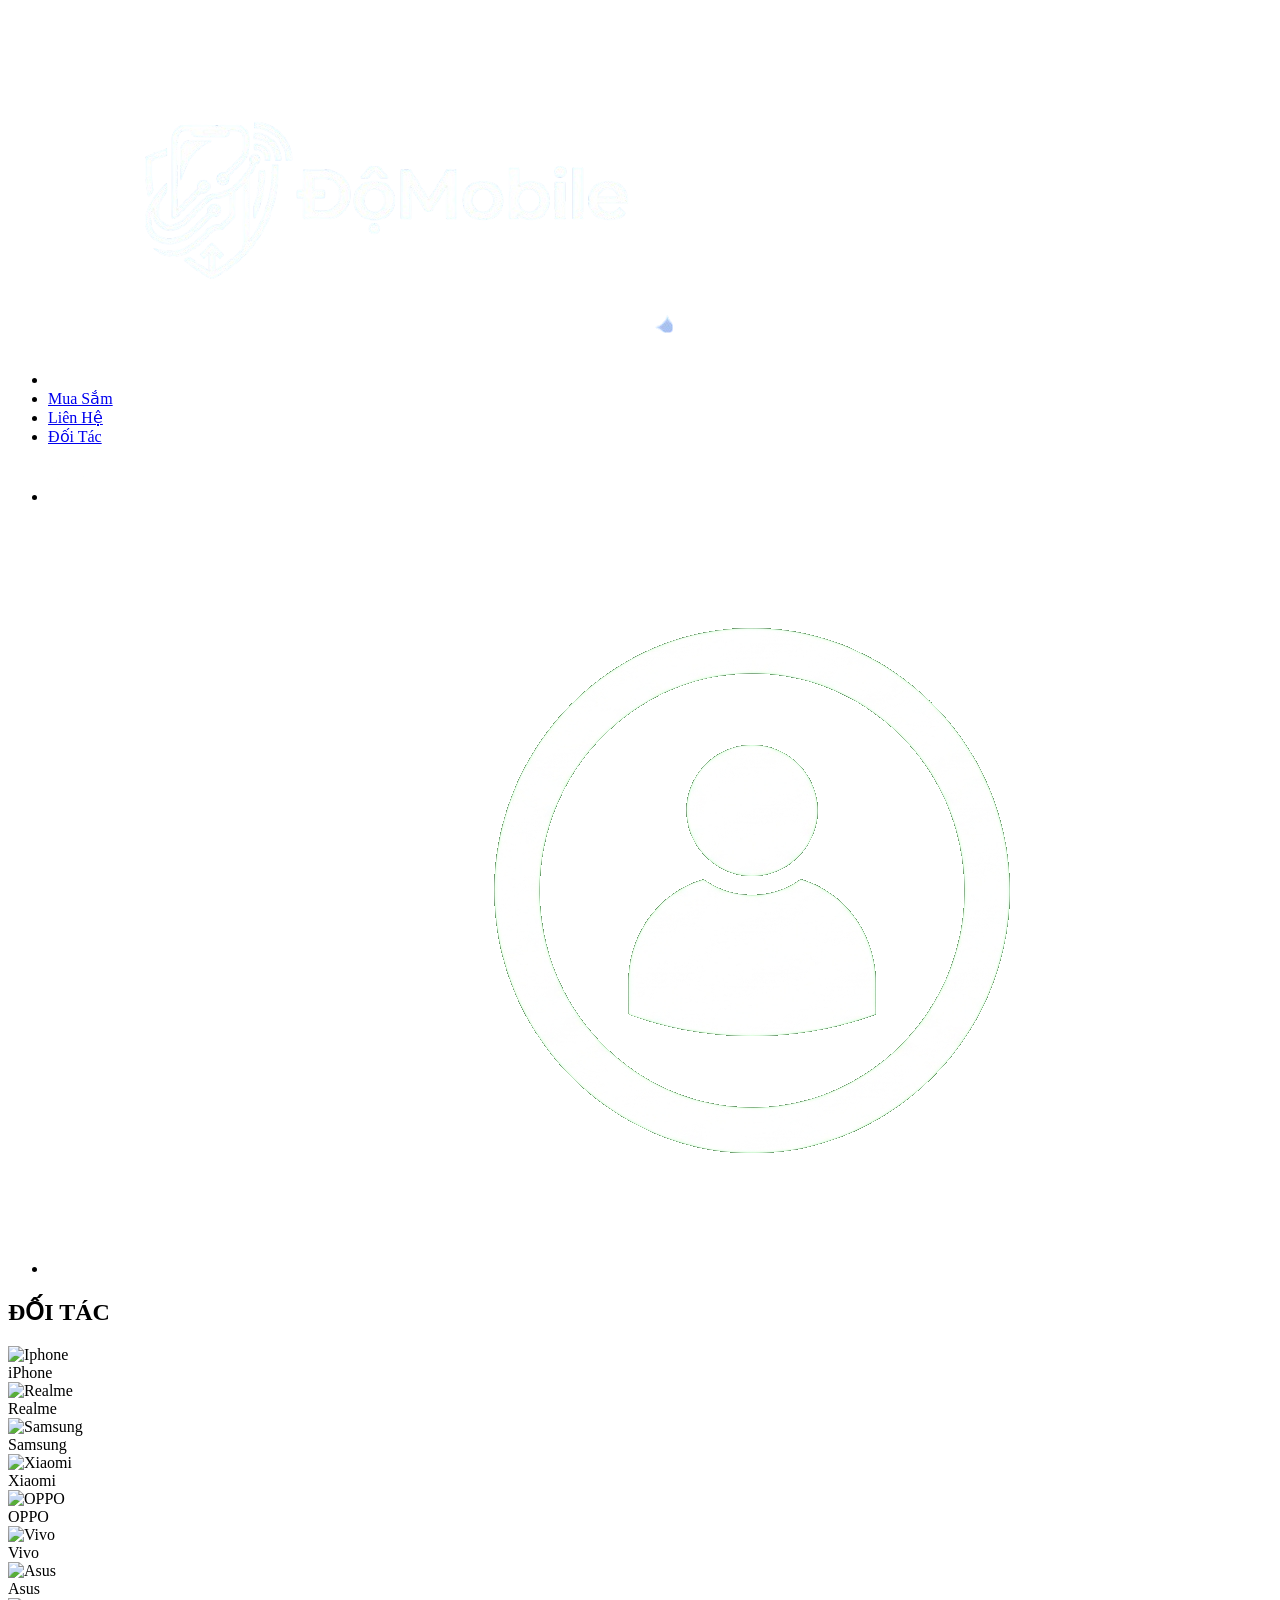
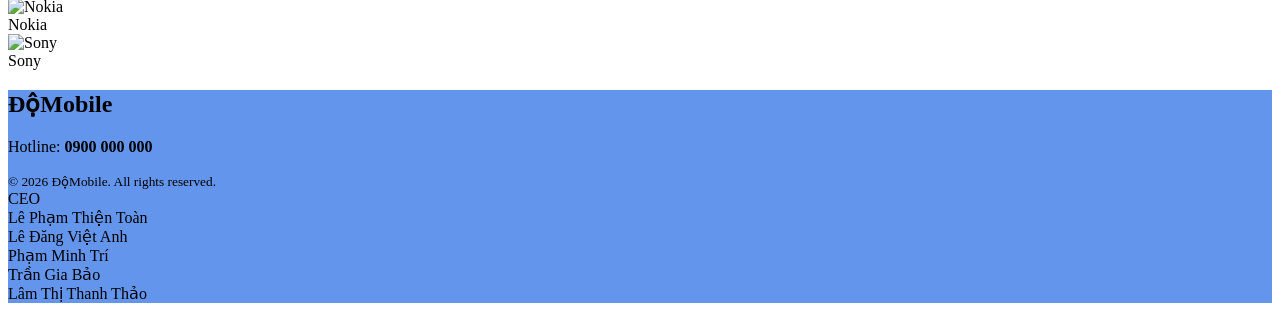
==== html/DoiTac/doitac.html @ 0655859d "Update doitac.html" ====
<!DOCTYPE html>
<html lang="en">
<head>
    <meta charset="UTF-8">
    <meta name="viewport" content="width=device-width, initial-scale=1.0">
    <title>1</title>
    <link rel="stylesheet" href="../css/bootstrap.min.css">
    <script src="../js/jquery-4.0.0.min.js"></script>
    <script src="../js/bootstrap.bundle.min.js"></script>
    <script src="../js/popper.min.js"></script>
    <script src="../js/bootstrap.min.js"></script>
    <link rel="stylesheet" href="../css/doitac.css">
</head>
<body>
    <div class="nav">
        <ul class="ul1">
            <li><a href="../../index.html"><img src="../../image/Gemini_Generated_Image_g85dxg85dxg85dxg-removebg-preview.png" alt="Logo"></a></li>
            <li><a href="../MuaSam/muasam.html">Mua Sắm</a></li>
            <li><a href="../LienHe/lienhe.html">Liên Hệ</a></li>
            <li><a href="doitac.html">Đối Tác</a></li>
        </ul>

        <ul class="ul2">
            <li><a href="../GioHang/giohang.html"><img src="../../image/shopping-cart-white-icon.png" alt="Giỏ hàng" style="height: 40px;"></a></li>
            <li><a href="../DangNhap/dangnhap.html"><img src="../../image/Gemini_Generated_Image_h20d89h20d89h20d(1).png" alt="Tài khoản"></a></li>
        </ul>
    </div>
    <div class="container my-4">
    <h2 class="title-brand text-uppercase fw-bold position-relative d-inline-block">ĐỐI TÁC</h2>

    <!-- Khung lưới chứa 3 hàng x 3 cột -->
    <div class="row g-4 text-center">
        
        <!-- ================= HÀNG 1 ================= -->
        <!-- Cột 1: iPhone -->
        <div class="col-md-4">
            <div class="p-3 border rounded shadow-sm bg-white h-100 d-flex flex-column justify-content-between align-items-center">
                <img src="../img/iphone.jpg" class="img-fluid" style="max-height: 180px; object-fit: contain;" alt="Iphone">
                <div class="fw-medium mt-3 fs-5">iPhone</div>
            </div>
        </div>

        <!-- Cột 2: Realme -->
        <div class="col-md-4">
            <div class="p-3 border rounded shadow-sm bg-white h-100 d-flex flex-column justify-content-between align-items-center">
                <img src="../img/realme.jpg" class="img-fluid" style="max-height: 180px; object-fit: contain;" alt="Realme">
                <div class="fw-medium mt-3 fs-5">Realme</div>
            </div>
        </div>

        <!-- Cột 3: Samsung -->
        <div class="col-md-4">
            <div class="p-3 border rounded shadow-sm bg-white h-100 d-flex flex-column justify-content-between align-items-center">
                <img src="../img/samsung.jpg" class="img-fluid" style="max-height: 180px; object-fit: contain;" alt="Samsung">
                <div class="fw-medium mt-3 fs-5">Samsung</div>
            </div>
        </div>

        <!-- ================= HÀNG 2 ================= -->
        <!-- Cột 4: Xiaomi -->
        <div class="col-md-4">
            <div class="p-3 border rounded shadow-sm bg-white h-100 d-flex flex-column justify-content-between align-items-center">
                <img src="../img/xiaomi.jpg" class="img-fluid" style="max-height: 180px; object-fit: contain;" alt="Xiaomi">
                <div class="fw-medium mt-3 fs-5">Xiaomi</div>
            </div>
        </div>

        <!-- Cột 5: OPPO -->
        <div class="col-md-4">
            <div class="p-3 border rounded shadow-sm bg-white h-100 d-flex flex-column justify-content-between align-items-center">
                <img src="../img/OPPO.jpg" class="img-fluid" style="max-height: 180px; object-fit: contain;" alt="OPPO">
                <div class="fw-medium mt-3 fs-5">OPPO</div>
            </div>
        </div>

        <!-- Cột 6: Vivo -->
        <div class="col-md-4">
            <div class="p-3 border rounded shadow-sm bg-white h-100 d-flex flex-column justify-content-between align-items-center">
                <img src="../img/vivo.jpg" class="img-fluid" style="max-height: 180px; object-fit: contain;" alt="Vivo">
                <div class="fw-medium mt-3 fs-5">Vivo</div>
            </div>
        </div>

        <!-- ================= HÀNG 3 ================= -->
        <!-- Cột 7: Asus Rog Phone -->
        <div class="col-md-4">
            <div class="p-3 border rounded shadow-sm bg-white h-100 d-flex flex-column justify-content-between align-items-center">
                <img src="../img/asus.jpg" class="img-fluid" style="max-height: 180px; object-fit: contain;" alt="Asus">
                <div class="fw-medium mt-3 fs-5">Asus </div>
            </div>
        </div>

        <!-- Cột 8: Nokia -->
        <div class="col-md-4">
            <div class="p-3 border rounded shadow-sm bg-white h-100 d-flex flex-column justify-content-between align-items-center">
                <img src="../img/nokia.jpg" class="img-fluid" style="max-height: 180px; object-fit: contain;" alt="Nokia">
                <div class="fw-medium mt-3 fs-5">Nokia</div>
            </div>
        </div>

        <!-- Cột 9: Sony -->
        <div class="col-md-4">
            <div class="p-3 border rounded shadow-sm bg-white h-100 d-flex flex-column justify-content-between align-items-center">
                <img src="../img/sony.jpg" class="img-fluid" style="max-height: 180px; object-fit: contain;" alt="Sony">
                <div class="fw-medium mt-3 fs-5">Sony</div>
            </div>
        </div>

    </div>
</div>
<footer class="py-4 text-white" style="background-color: #6495ED;">
    <div class="container-fluid px-4">
        <div class="row align-items-start">
            
            <!-- Cột trái (để trống để giữ độ cân bằng hoặc chứa thông tin bản quyền) -->
            <div class="col-md-4"></div>

            <!-- Cột giữa: ĐộMobile & Hotline -->
            <div class="col-md-4 text-center">
                <h2 class="fw-bold mb-1">ĐộMobile</h2>
                <p class="mb-1">Hotline: <strong>0900 000 000</strong></p>
                <small class="d-block opacity-75">© 2026 ĐộMobile. All rights reserved.</small>
            </div>

            <!-- Cột phải ngoài cùng: Danh sách CEO -->
            <div class="col-md-4 text-end">
                <div class="fw-bold mb-1 text-uppercase fs-5">CEO</div>
                <div>Lê Phạm Thiện Toàn</div>
                <div>Lê Đăng Việt Anh</div>
                <div>Phạm Minh Trí</div>
                <div>Trần Gia Bảo</div>
                <div>Lâm Thị Thanh Thảo</div>
            </div>

        </div>
    </div>
</footer>
</body>
</html>
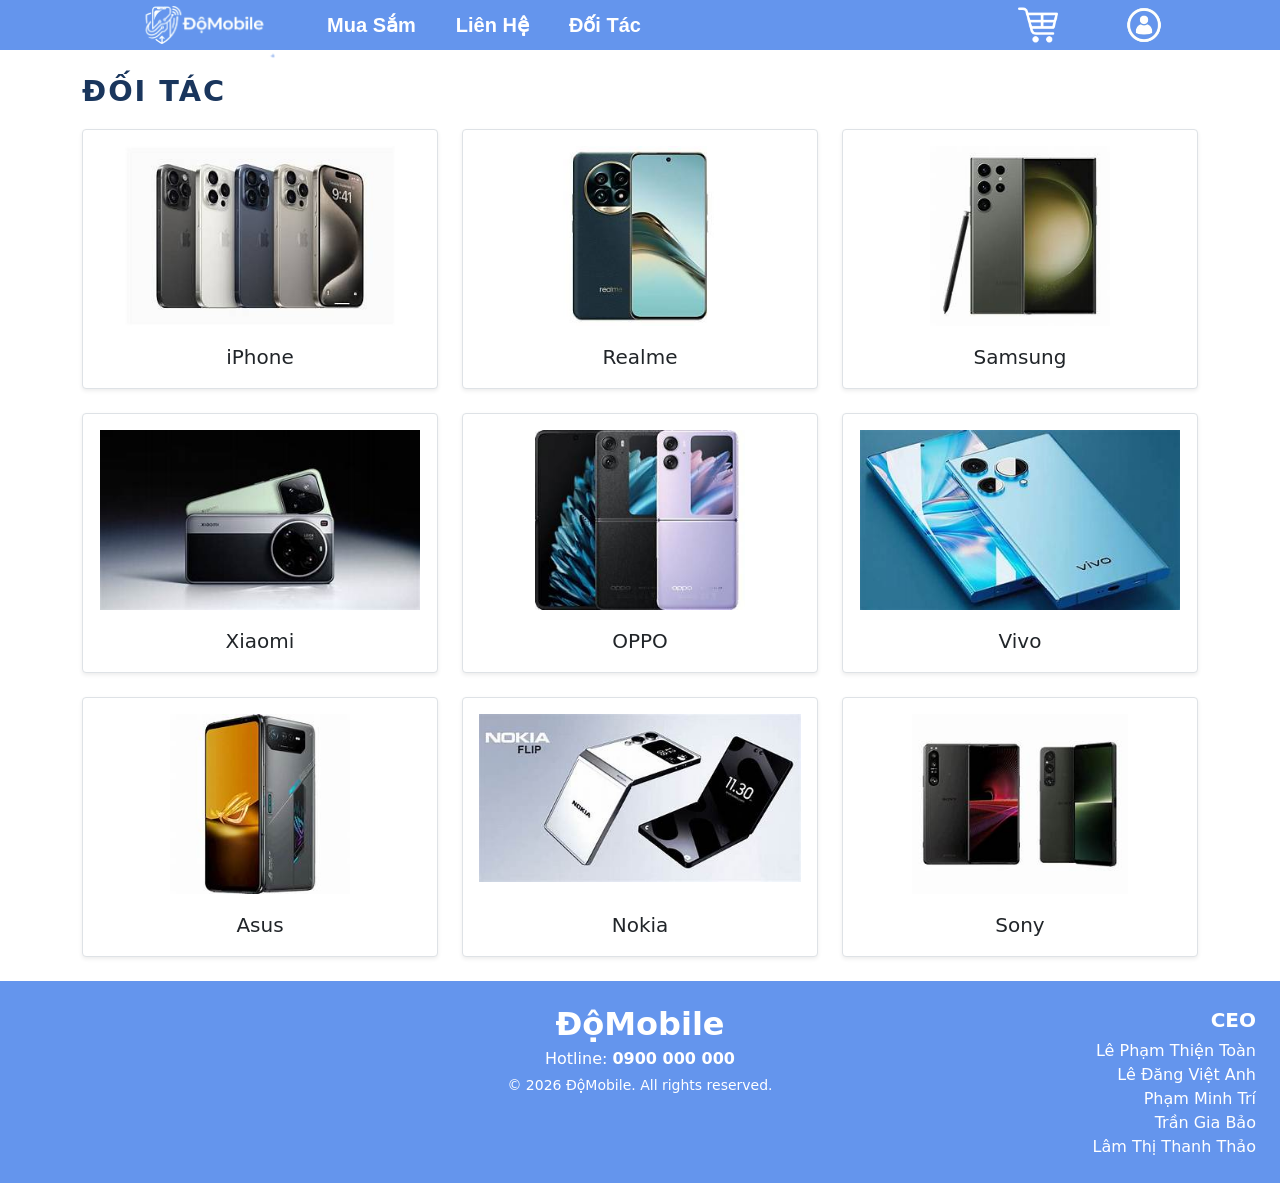
==== commit eb329844: "Update doitac.html" ====
--- a/html/DoiTac/doitac.html
+++ b/html/DoiTac/doitac.html
@@ -1,15 +1,15 @@
 <!DOCTYPE html>
-<html lang="en">
+<html lang="vi">
 <head>
     <meta charset="UTF-8">
     <meta name="viewport" content="width=device-width, initial-scale=1.0">
-    <title>1</title>
-    <link rel="stylesheet" href="../css/bootstrap.min.css">
-    <script src="../js/jquery-4.0.0.min.js"></script>
-    <script src="../js/bootstrap.bundle.min.js"></script>
-    <script src="../js/popper.min.js"></script>
-    <script src="../js/bootstrap.min.js"></script>
-    <link rel="stylesheet" href="../css/doitac.css">
+    <title>Đối Tác - ĐộMobile</title>
+
+    <link rel="stylesheet" href="../../css/bootstrap.min.css">
+    <link rel="stylesheet" href="../../css/index.css">
+    <link rel="stylesheet" href="../../css/DoiTac/doitac.css">
+
+    <script src="../../js/bootstrap.bundle.min.js"></script>
 </head>
 <body>
     <div class="nav">
@@ -25,115 +25,108 @@
             <li><a href="../DangNhap/dangnhap.html"><img src="../../image/Gemini_Generated_Image_h20d89h20d89h20d(1).png" alt="Tài khoản"></a></li>
         </ul>
     </div>
+
     <div class="container my-4">
-    <h2 class="title-brand text-uppercase fw-bold position-relative d-inline-block">ĐỐI TÁC</h2>
+        <h2 class="title-brand text-uppercase fw-bold position-relative d-inline-block">ĐỐI TÁC</h2>
 
-    <!-- Khung lưới chứa 3 hàng x 3 cột -->
-    <div class="row g-4 text-center">
-        
-        <!-- ================= HÀNG 1 ================= -->
-        <!-- Cột 1: iPhone -->
-        <div class="col-md-4">
-            <div class="p-3 border rounded shadow-sm bg-white h-100 d-flex flex-column justify-content-between align-items-center">
-                <img src="../img/iphone.jpg" class="img-fluid" style="max-height: 180px; object-fit: contain;" alt="Iphone">
-                <div class="fw-medium mt-3 fs-5">iPhone</div>
-            </div>
-        </div>
+        <!-- Khung lưới chứa 3 hàng x 3 cột -->
+        <div class="row g-4 text-center">
 
-        <!-- Cột 2: Realme -->
-        <div class="col-md-4">
-            <div class="p-3 border rounded shadow-sm bg-white h-100 d-flex flex-column justify-content-between align-items-center">
-                <img src="../img/realme.jpg" class="img-fluid" style="max-height: 180px; object-fit: contain;" alt="Realme">
-                <div class="fw-medium mt-3 fs-5">Realme</div>
-            </div>
-        </div>
-
-        <!-- Cột 3: Samsung -->
-        <div class="col-md-4">
-            <div class="p-3 border rounded shadow-sm bg-white h-100 d-flex flex-column justify-content-between align-items-center">
-                <img src="../img/samsung.jpg" class="img-fluid" style="max-height: 180px; object-fit: contain;" alt="Samsung">
-                <div class="fw-medium mt-3 fs-5">Samsung</div>
-            </div>
-        </div>
-
-        <!-- ================= HÀNG 2 ================= -->
-        <!-- Cột 4: Xiaomi -->
-        <div class="col-md-4">
-            <div class="p-3 border rounded shadow-sm bg-white h-100 d-flex flex-column justify-content-between align-items-center">
-                <img src="../img/xiaomi.jpg" class="img-fluid" style="max-height: 180px; object-fit: contain;" alt="Xiaomi">
-                <div class="fw-medium mt-3 fs-5">Xiaomi</div>
-            </div>
-        </div>
-
-        <!-- Cột 5: OPPO -->
-        <div class="col-md-4">
-            <div class="p-3 border rounded shadow-sm bg-white h-100 d-flex flex-column justify-content-between align-items-center">
-                <img src="../img/OPPO.jpg" class="img-fluid" style="max-height: 180px; object-fit: contain;" alt="OPPO">
-                <div class="fw-medium mt-3 fs-5">OPPO</div>
-            </div>
-        </div>
-
-        <!-- Cột 6: Vivo -->
-        <div class="col-md-4">
-            <div class="p-3 border rounded shadow-sm bg-white h-100 d-flex flex-column justify-content-between align-items-center">
-                <img src="../img/vivo.jpg" class="img-fluid" style="max-height: 180px; object-fit: contain;" alt="Vivo">
-                <div class="fw-medium mt-3 fs-5">Vivo</div>
-            </div>
-        </div>
-
-        <!-- ================= HÀNG 3 ================= -->
-        <!-- Cột 7: Asus Rog Phone -->
-        <div class="col-md-4">
-            <div class="p-3 border rounded shadow-sm bg-white h-100 d-flex flex-column justify-content-between align-items-center">
-                <img src="../img/asus.jpg" class="img-fluid" style="max-height: 180px; object-fit: contain;" alt="Asus">
-                <div class="fw-medium mt-3 fs-5">Asus </div>
-            </div>
-        </div>
-
-        <!-- Cột 8: Nokia -->
-        <div class="col-md-4">
-            <div class="p-3 border rounded shadow-sm bg-white h-100 d-flex flex-column justify-content-between align-items-center">
-                <img src="../img/nokia.jpg" class="img-fluid" style="max-height: 180px; object-fit: contain;" alt="Nokia">
-                <div class="fw-medium mt-3 fs-5">Nokia</div>
-            </div>
-        </div>
-
-        <!-- Cột 9: Sony -->
-        <div class="col-md-4">
-            <div class="p-3 border rounded shadow-sm bg-white h-100 d-flex flex-column justify-content-between align-items-center">
-                <img src="../img/sony.jpg" class="img-fluid" style="max-height: 180px; object-fit: contain;" alt="Sony">
-                <div class="fw-medium mt-3 fs-5">Sony</div>
-            </div>
-        </div>
-
-    </div>
-</div>
-<footer class="py-4 text-white" style="background-color: #6495ED;">
-    <div class="container-fluid px-4">
-        <div class="row align-items-start">
-            
-            <!-- Cột trái (để trống để giữ độ cân bằng hoặc chứa thông tin bản quyền) -->
-            <div class="col-md-4"></div>
-
-            <!-- Cột giữa: ĐộMobile & Hotline -->
-            <div class="col-md-4 text-center">
-                <h2 class="fw-bold mb-1">ĐộMobile</h2>
-                <p class="mb-1">Hotline: <strong>0900 000 000</strong></p>
-                <small class="d-block opacity-75">© 2026 ĐộMobile. All rights reserved.</small>
+            <!-- ================= HÀNG 1 ================= -->
+            <div class="col-md-4">
+                <div class="p-3 border rounded shadow-sm bg-white h-100 d-flex flex-column justify-content-between align-items-center">
+                    <img src="../../image/iphone.jpg" class="img-fluid" style="max-height: 180px; object-fit: contain;" alt="iPhone">
+                    <div class="fw-medium mt-3 fs-5">iPhone</div>
+                </div>
             </div>
 
-            <!-- Cột phải ngoài cùng: Danh sách CEO -->
-            <div class="col-md-4 text-end">
-                <div class="fw-bold mb-1 text-uppercase fs-5">CEO</div>
-                <div>Lê Phạm Thiện Toàn</div>
-                <div>Lê Đăng Việt Anh</div>
-                <div>Phạm Minh Trí</div>
-                <div>Trần Gia Bảo</div>
-                <div>Lâm Thị Thanh Thảo</div>
+            <div class="col-md-4">
+                <div class="p-3 border rounded shadow-sm bg-white h-100 d-flex flex-column justify-content-between align-items-center">
+                    <img src="../../image/realme.jpg" class="img-fluid" style="max-height: 180px; object-fit: contain;" alt="Realme">
+                    <div class="fw-medium mt-3 fs-5">Realme</div>
+                </div>
+            </div>
+
+            <div class="col-md-4">
+                <div class="p-3 border rounded shadow-sm bg-white h-100 d-flex flex-column justify-content-between align-items-center">
+                    <img src="../../image/samsung.jpg" class="img-fluid" style="max-height: 180px; object-fit: contain;" alt="Samsung">
+                    <div class="fw-medium mt-3 fs-5">Samsung</div>
+                </div>
+            </div>
+
+            <!-- ================= HÀNG 2 ================= -->
+            <div class="col-md-4">
+                <div class="p-3 border rounded shadow-sm bg-white h-100 d-flex flex-column justify-content-between align-items-center">
+                    <img src="../../image/xiaomi.jpg" class="img-fluid" style="max-height: 180px; object-fit: contain;" alt="Xiaomi">
+                    <div class="fw-medium mt-3 fs-5">Xiaomi</div>
+                </div>
+            </div>
+
+            <div class="col-md-4">
+                <div class="p-3 border rounded shadow-sm bg-white h-100 d-flex flex-column justify-content-between align-items-center">
+                    <img src="../../image/OPPO.jpg" class="img-fluid" style="max-height: 180px; object-fit: contain;" alt="OPPO">
+                    <div class="fw-medium mt-3 fs-5">OPPO</div>
+                </div>
+            </div>
+
+            <div class="col-md-4">
+                <div class="p-3 border rounded shadow-sm bg-white h-100 d-flex flex-column justify-content-between align-items-center">
+                    <img src="../../image/vivo.jpg" class="img-fluid" style="max-height: 180px; object-fit: contain;" alt="Vivo">
+                    <div class="fw-medium mt-3 fs-5">Vivo</div>
+                </div>
+            </div>
+
+            <!-- ================= HÀNG 3 ================= -->
+            <div class="col-md-4">
+                <div class="p-3 border rounded shadow-sm bg-white h-100 d-flex flex-column justify-content-between align-items-center">
+                    <img src="../../image/asus.jpg" class="img-fluid" style="max-height: 180px; object-fit: contain;" alt="Asus">
+                    <div class="fw-medium mt-3 fs-5">Asus</div>
+                </div>
+            </div>
+
+            <div class="col-md-4">
+                <div class="p-3 border rounded shadow-sm bg-white h-100 d-flex flex-column justify-content-between align-items-center">
+                    <img src="../../image/nokia.jpg" class="img-fluid" style="max-height: 180px; object-fit: contain;" alt="Nokia">
+                    <div class="fw-medium mt-3 fs-5">Nokia</div>
+                </div>
+            </div>
+
+            <div class="col-md-4">
+                <div class="p-3 border rounded shadow-sm bg-white h-100 d-flex flex-column justify-content-between align-items-center">
+                    <img src="../../image/sony.jpg" class="img-fluid" style="max-height: 180px; object-fit: contain;" alt="Sony">
+                    <div class="fw-medium mt-3 fs-5">Sony</div>
+                </div>
             </div>
 
         </div>
     </div>
-</footer>
+
+    <footer class="py-4 text-white" style="background-color: #6495ED;">
+        <div class="container-fluid px-4">
+            <div class="row align-items-start">
+
+                <!-- Cột trái (để trống cho cân bằng) -->
+                <div class="col-md-4"></div>
+
+                <!-- Cột giữa: ĐộMobile & Hotline -->
+                <div class="col-md-4 text-center">
+                    <h2 class="fw-bold mb-1">ĐộMobile</h2>
+                    <p class="mb-1">Hotline: <strong>0900 000 000</strong></p>
+                    <small class="d-block opacity-75">© 2026 ĐộMobile. All rights reserved.</small>
+                </div>
+
+                <!-- Cột phải: Danh sách CEO -->
+                <div class="col-md-4 text-end">
+                    <div class="fw-bold mb-1 text-uppercase fs-5">CEO</div>
+                    <div>Lê Phạm Thiện Toàn</div>
+                    <div>Lê Đăng Việt Anh</div>
+                    <div>Phạm Minh Trí</div>
+                    <div>Trần Gia Bảo</div>
+                    <div>Lâm Thị Thanh Thảo</div>
+                </div>
+
+            </div>
+        </div>
+    </footer>
 </body>
 </html>
--- a/css/index.css
+++ b/css/index.css
@@ -0,0 +1,152 @@
+*{
+    box-sizing: border-box;
+    margin: 0;
+    padding: 0;
+}
+
+.nav{
+    width: 100%;
+    height: 50px;
+    background-color: cornflowerblue;
+    display: flex;
+    flex-direction: row;
+    justify-content: space-between;
+    font-size: 20px;
+    font-family: Arial, Helvetica, sans-serif;
+    font-weight: bold;
+}
+
+.ul1, .ul2{
+    height: 100%;
+    list-style: none;
+    display: flex;
+    flex-direction: row;
+    align-items: stretch;      /* li cao hết thanh nav */
+}
+
+.ul1{ margin-left: 70px; }
+.ul2{ margin-right: 70px; }
+
+.ul1 li, .ul2 li{
+    display: flex;
+    align-items: stretch;      /* quan trọng: a giãn hết chiều cao li */
+}
+
+.ul1 li a, .ul2 li a{
+    display: flex;
+    align-items: center;       /* chữ/ảnh nằm giữa theo chiều dọc */
+    padding: 0 20px;
+    text-decoration: none;
+    color: white;
+    transition: background-color 0.3s, color 0.3s;
+}
+
+.ul1 li:not(:has(img)) a:hover,
+.ul2 li:not(:has(img)) a:hover{
+    background-color: white;
+    color: cornflowerblue;
+}
+
+.ul1 img{ height: 90px; display: block; }
+.ul2 img{ height: 50px;  display: block; }
+
+.banner{
+    width: 100%;
+    aspect-ratio: 4 / 1;
+    background-color: black;
+    overflow: hidden;
+}
+
+.slider{
+    display: flex;
+    height: 100%;
+    transition: transform 1s ease-in-out;
+}
+
+.slider img{
+    flex: 0 0 100%;
+    width: 100%;
+    height: 100%;
+    object-fit: contain;
+}
+
+/* ===== GIỚI THIỆU ===== */
+.about{
+    display: flex;
+    align-items: center;
+    justify-content: space-between;
+    gap: 50px;
+    padding: 60px 70px;
+    font-family: Arial, Helvetica, sans-serif;
+}
+
+.about-text{
+    flex: 1;
+}
+
+.about-text h2{
+    font-size: 36px;
+    color: cornflowerblue;
+    margin-bottom: 16px;
+}
+
+.about-text p{
+    font-size: 18px;
+    line-height: 1.6;
+    color: #333;
+    margin-bottom: 16px;
+}
+
+.about-text ul{
+    list-style: none;
+}
+
+.about-text ul li{
+    font-size: 18px;
+    padding: 6px 0;
+    color: #333;
+}
+
+.about-text ul li::before{
+    content: "✔ ";
+    color: cornflowerblue;
+    font-weight: bold;
+}
+
+.about-images{
+    flex: 1;
+    display: flex;
+    gap: 20px;
+}
+
+.about-images img{
+    width: 50%;
+    height: 300px;
+    object-fit: cover;        /* ảnh nào cũng được cắt gọn, không méo */
+    border-radius: 12px;
+}
+
+/* ===== FOOTER ===== */
+.footer{
+    background-color: cornflowerblue;
+    color: white;
+    text-align: center;
+    padding: 30px 20px;
+    font-family: Arial, Helvetica, sans-serif;
+}
+
+.footer h3{
+    font-size: 28px;
+    margin-bottom: 10px;
+}
+
+.footer p{
+    font-size: 16px;
+    margin-top: 6px;
+}
+
+.footer a{
+    color: white;
+    text-decoration: none;
+    font-weight: bold;
+}
--- a/css/DoiTac/doitac.css
+++ b/css/DoiTac/doitac.css
@@ -0,0 +1,86 @@
+*{
+    box-sizing: border-box;
+    margin: 0;
+    padding: 0;
+}
+
+.nav{
+    width: 100%;
+    height: 50px;
+    background-color: cornflowerblue;
+    display: flex;
+    flex-direction: row;
+    justify-content: space-between;
+    font-size: 20px;
+    font-family: Arial, Helvetica, sans-serif;
+    font-weight: bold;
+}
+
+.ul1, .ul2{
+    height: 100%;
+    list-style: none;
+    display: flex;
+    flex-direction: row;
+    align-items: stretch;      /* li cao hết thanh nav */
+}
+
+.ul1{ margin-left: 70px; }
+.ul2{ margin-right: 70px; }
+
+.ul1 li, .ul2 li{
+    display: flex;
+    align-items: stretch;      /* quan trọng: a giãn hết chiều cao li */
+}
+
+.ul1 li a, .ul2 li a{
+    display: flex;
+    align-items: center;       /* chữ/ảnh nằm giữa theo chiều dọc */
+    padding: 0 20px;
+    text-decoration: none;
+    color: white;
+    transition: background-color 0.3s, color 0.3s;
+}
+
+.ul1 li:not(:has(img)) a:hover,
+.ul2 li:not(:has(img)) a:hover{
+    background-color: white;
+    color: cornflowerblue;
+}
+
+.ul1 img{ height: 90px; display: block; }
+.ul2 img{ height: 50px;  display: block; }
+/* Styling cho tiêu đề Thương Hiệu Hợp Tác */
+.title-brand {
+    color: #1a365d;              /* Màu xanh đậm sang trọng */
+    letter-spacing: 2px;          /* Tăng khoảng cách giữa các chữ cái */
+    font-size: 1.8rem;            /* Kích thước chữ vừa vặn */
+    padding-bottom: 12px;         /* Khoảng cách đến đường gạch bên dưới */
+}
+
+
+.col-md-4{
+    text-align: center;
+}
+.footer{
+    background-color: cornflowerblue;
+    color: white;
+    text-align: center;
+    padding: 30px 20px;
+    font-family: Arial, Helvetica, sans-serif;
+}
+
+.footer h3{
+    font-size: 28px;
+    margin-bottom: 10px;
+}
+
+.footer p{
+    font-size: 16px;
+    margin-top: 6px;
+}
+
+.footer a{
+    color: white;
+    text-decoration: none;
+    font-weight: bold;
+}
